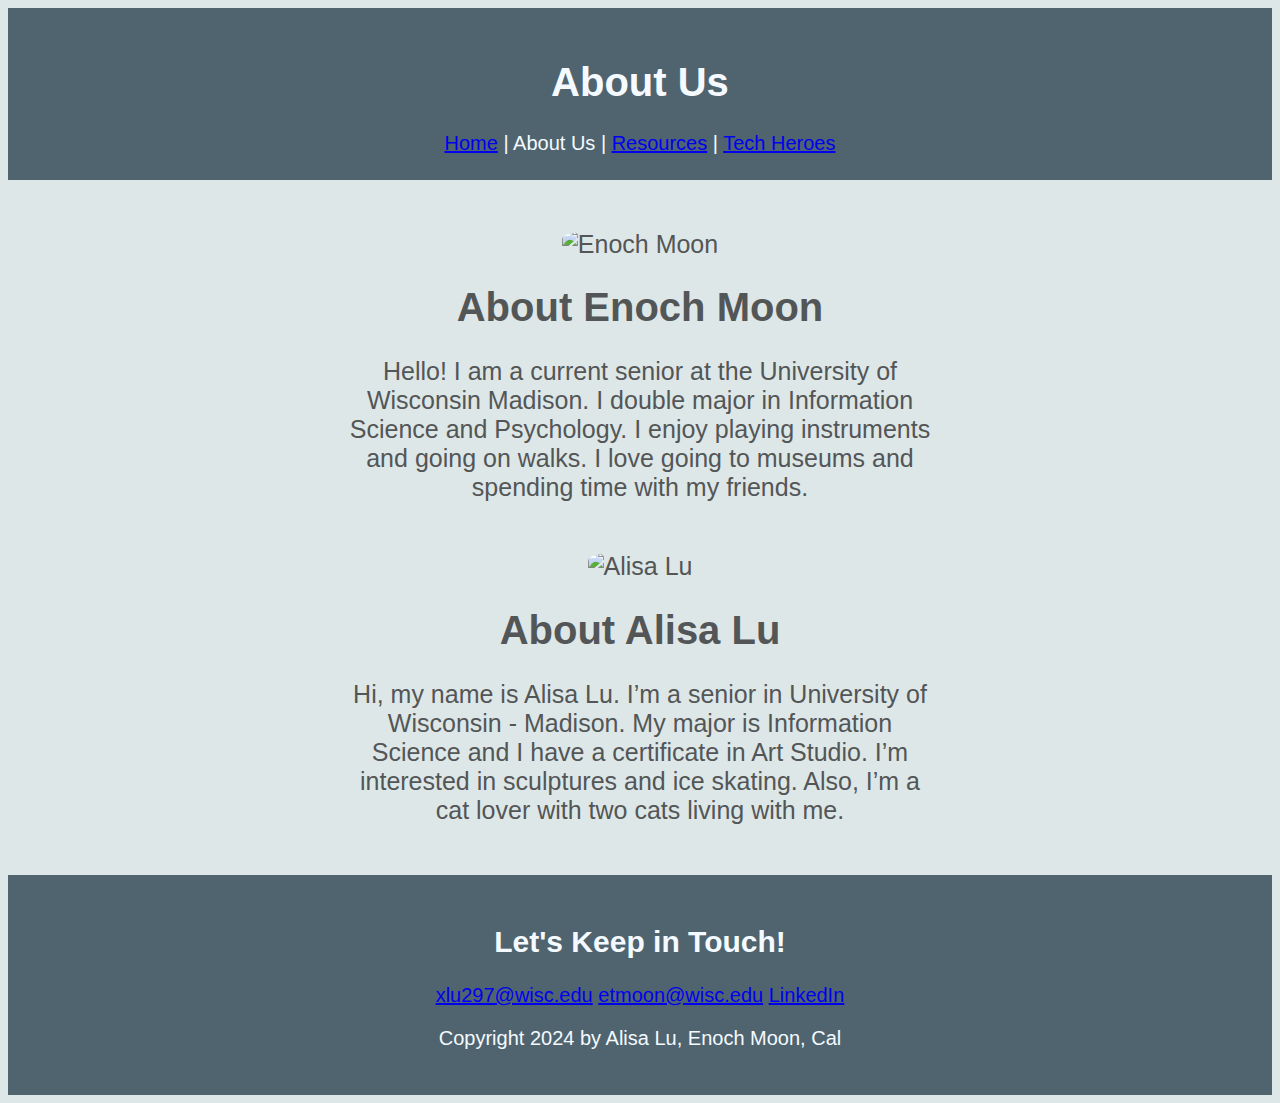
==== AboutUs.html @ cc0c57d3 "Add files via upload" ====
<!DOCTYPE html>
<html lang="en">

<head>
    <meta charset="UTF-8">
    <link rel="stylesheet" href="stylepage.css">
    <title>About Enoch</title>
</head>

<body>
    <header>
        <!-- Website heading -->
        <h1>About Us</h1>

        <!-- Navigation for webpage -->
        <a href="TeachableMachines.html">Home</a> | About Us | 
        <a href="Resources.html">Resources</a> | <a href="TechHeroes.html">Tech Heroes</a>
    </header>

    <div class="About Enoch">
        <!-- Information about Enoch Moon -->
        <img class="EnochProfile-img" src="Images/EnochPic.jpg" alt="Enoch Moon" width=".25">
        <h1 id="Name">About Enoch Moon</h1>
        <p>Hello! I am a current senior at the University of Wisconsin Madison. I double major in Information Science
            and Psychology. I enjoy playing instruments and going on walks. I love going to museums and spending time
            with
            my friends.
        </p>
    </div>

    <div class="About Alisa">
        <!-- Information about Alisa Lu -->
        <img class="AlisaProfile-img" src="Images/AlisaPic.jpg" alt="Alisa Lu" width=".25">
        <h1 id="Name">About Alisa Lu</h1>
        <p>Hi, my name is Alisa Lu. I’m a senior in University of Wisconsin - Madison. My major is Information Science
            and I have a certificate in Art Studio. I’m interested in sculptures and ice skating. Also, I’m a cat lover
            with two cats living with me.
        </p>
    </div>

    <div class="About Cal">
        <!-- Information about Cal-->
    </div>

    <footer>
        <h2>Let's Keep in Touch!</h2>

        <div>
            <a href="mailto:xlu297@wisc.edu">xlu297@wisc.edu</a>
            <a href="mailto:etmoon@wisc.edu">etmoon@wisc.edu</a>
            <a href="https://www.linkedin.com/in/enoch-moon-6768a1240/">LinkedIn</a>
        </div>

        <p>Copyright 2024 by Alisa Lu, Enoch Moon, Cal</p>

    </footer>

</body>

</html>
---- stylepage.css ----
/* Color Palette
#F4FAFF - Alice Blue
#DEE7E7 - Platunum
#B7ADCF - Thistle
#4F646F - Payne's gray
#535657 - Davy's gray
*/

/* Global styles
---------------------------- */
* {
    font-family: 'Gill Sans', 'Gill Sans MT', Calibri, 'Trebuchet MS', sans-serif;
}

header,
footer {
    text-align: center;
    margin: 0 auto;
    padding: 25px;
    background-color: #4F646F;
    color: #F4FAFF;
}

body {
    background-color: #DEE7E7;
    color: #535657;
    font-size: 20px;
}

/* Navigation buttons */
a:hover {
    color: #B7ADCF;
}

/* About Me
---------------------------- */
.About {
    text-align: center;
    font-size: 25px;
    margin: 50px;
}

.EnochProfile-img {
    width: 200px;
    border-radius: 30%;
}

.AlisaProfile-img {
    width: 275px;
    border-radius: 30%;
}

#Name {
    font-size: 40px;
}

.About p {
    max-width: 600px;
    margin: 0 auto;
}

/* Resources
---------------------------- */
.Resource {
    overflow: auto;
}

.Resource h1 {
    font-size: 30px;
}

.Resource p {
    font-size: 30px;
}

.col-left {
    width: 30%;
    float: left;
    min-height: 175px;
    padding-left: 15px;
    padding-top: 15px;
}

.col-right {
    width: 66%;
    float: left;
    min-height: 175px;
    padding-left: 15px;
}

/* Tech Heros
---------------------------- */
.LannySmoot p,
.MarquesBrownlee p {
    font-size: 25px;
    max-width: 800px;
    margin: 0 auto;
}

.LannySmoot {
    text-align: center;
    margin-top: 30px;
    margin-left: 20px;
    margin-right: 20px;
}

.LannySmoot-img {
    margin: 20px;
    width: 400px;
    border-radius: 30%;
}

.MarquesBrownlee {
    text-align: center;
    margin-bottom: 30px;
    margin-left: 20px;
    margin-right: 20px;
}

.MarquesBrownlee-img {
    margin: 20px;
    width: 300px;
    border-radius: 30%;
}

.video {
    padding-top: 20px;
}
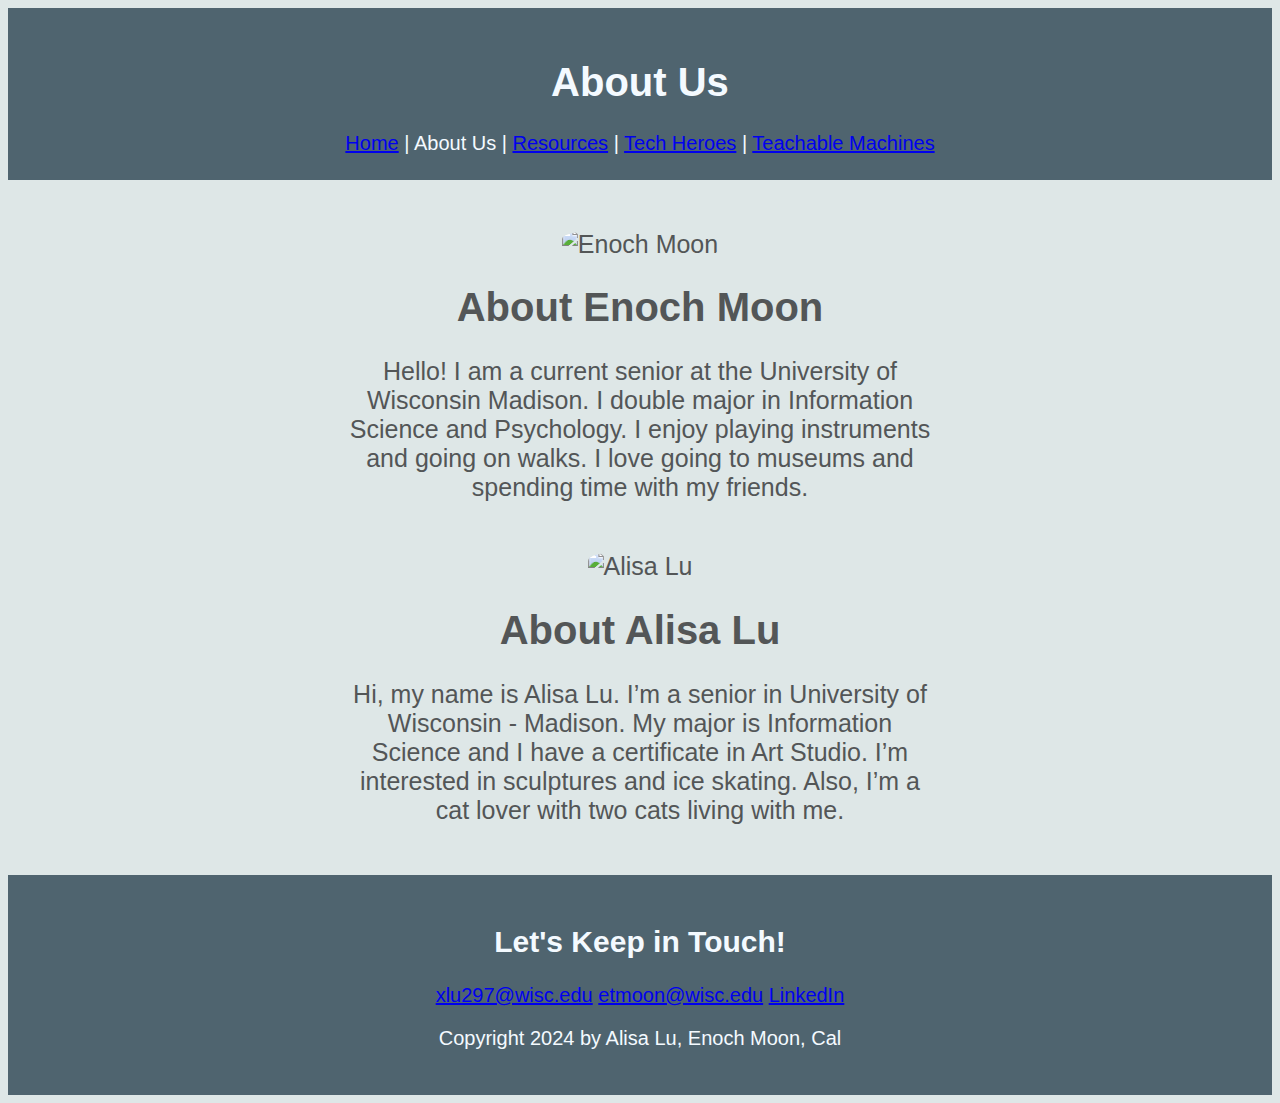
==== commit fca7e05e: "Add files via upload" ====
--- a/AboutUs.html
+++ b/AboutUs.html
@@ -4,7 +4,7 @@
 <head>
     <meta charset="UTF-8">
     <link rel="stylesheet" href="stylepage.css">
-    <title>About Enoch</title>
+    <title>About Us</title>
 </head>
 
 <body>
@@ -13,8 +13,8 @@
         <h1>About Us</h1>
 
         <!-- Navigation for webpage -->
-        <a href="TeachableMachines.html">Home</a> | About Us | 
-        <a href="Resources.html">Resources</a> | <a href="TechHeroes.html">Tech Heroes</a>
+        <a href="Home.html">Home</a> | About Us | 
+        <a href="Resources.html">Resources</a> | <a href="TechHeroes.html">Tech Heroes</a> | <a href="TeachableMachines.html">Teachable Machines</a>
     </header>
 
     <div class="About Enoch">
--- a/stylepage.css
+++ b/stylepage.css
@@ -31,6 +31,24 @@
 a:hover {
     color: #B7ADCF;
 }
+
+/* Home Page
+---------------------------- */
+.welcome {
+    text-align: center;
+    padding-left: 250px;
+    padding-right: 250px;
+}
+
+/* Increase the size of 'Home-img' */
+.Home-img {
+    display: block; /* Makes the image behave like a block for easier centering */
+    margin: 20px auto; /* Centers the image horizontally and adds some spacing */
+    width: 50%; /* Adjust the percentage as needed for the size you want */
+    max-width: 100%; /* Ensures it doesn't overflow its container */
+}
+
+
 
 /* About Me
 ---------------------------- */
@@ -125,4 +143,11 @@
 
 .video {
     padding-top: 20px;
+}
+
+/* TeachingMachines Page
+---------------------------- */
+.project-statements, .embedded-video, .ML-application-experiments, .reflections {
+    padding-left: 250px;
+    padding-right: 250px;
 }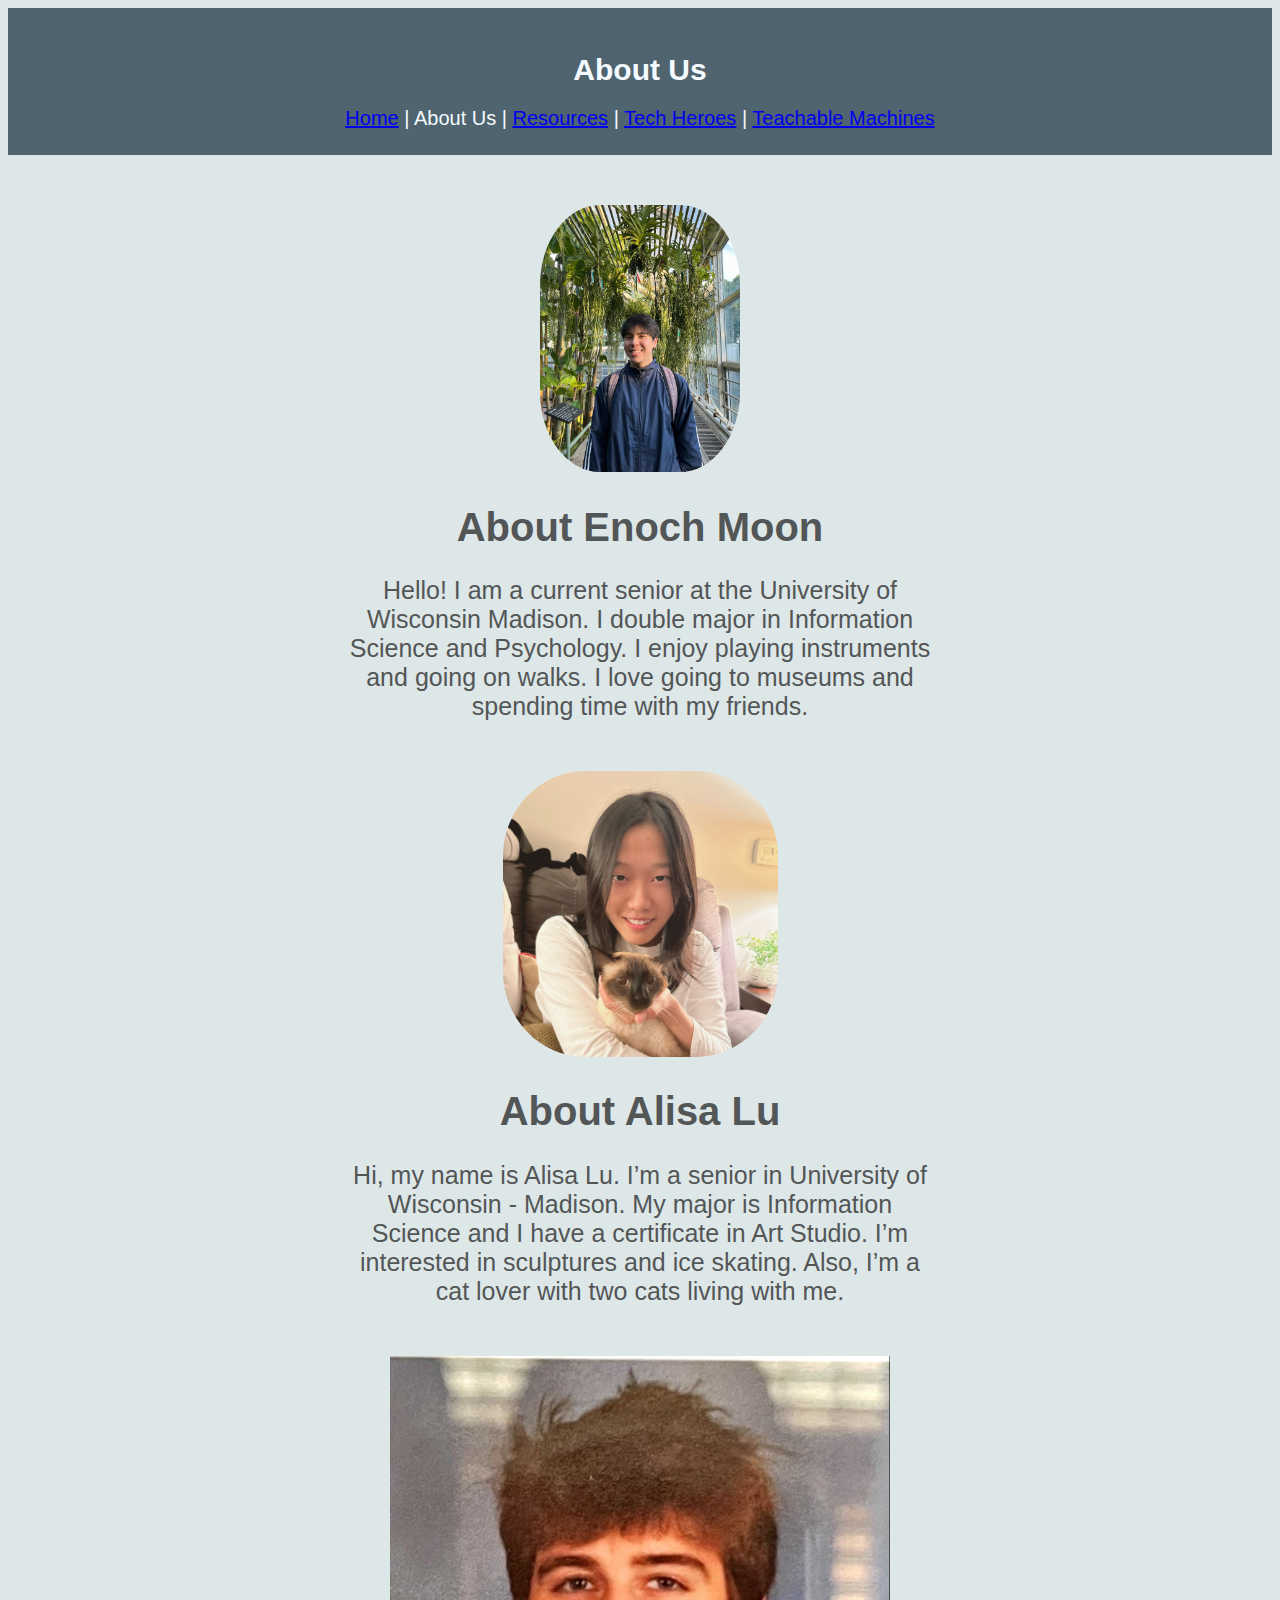
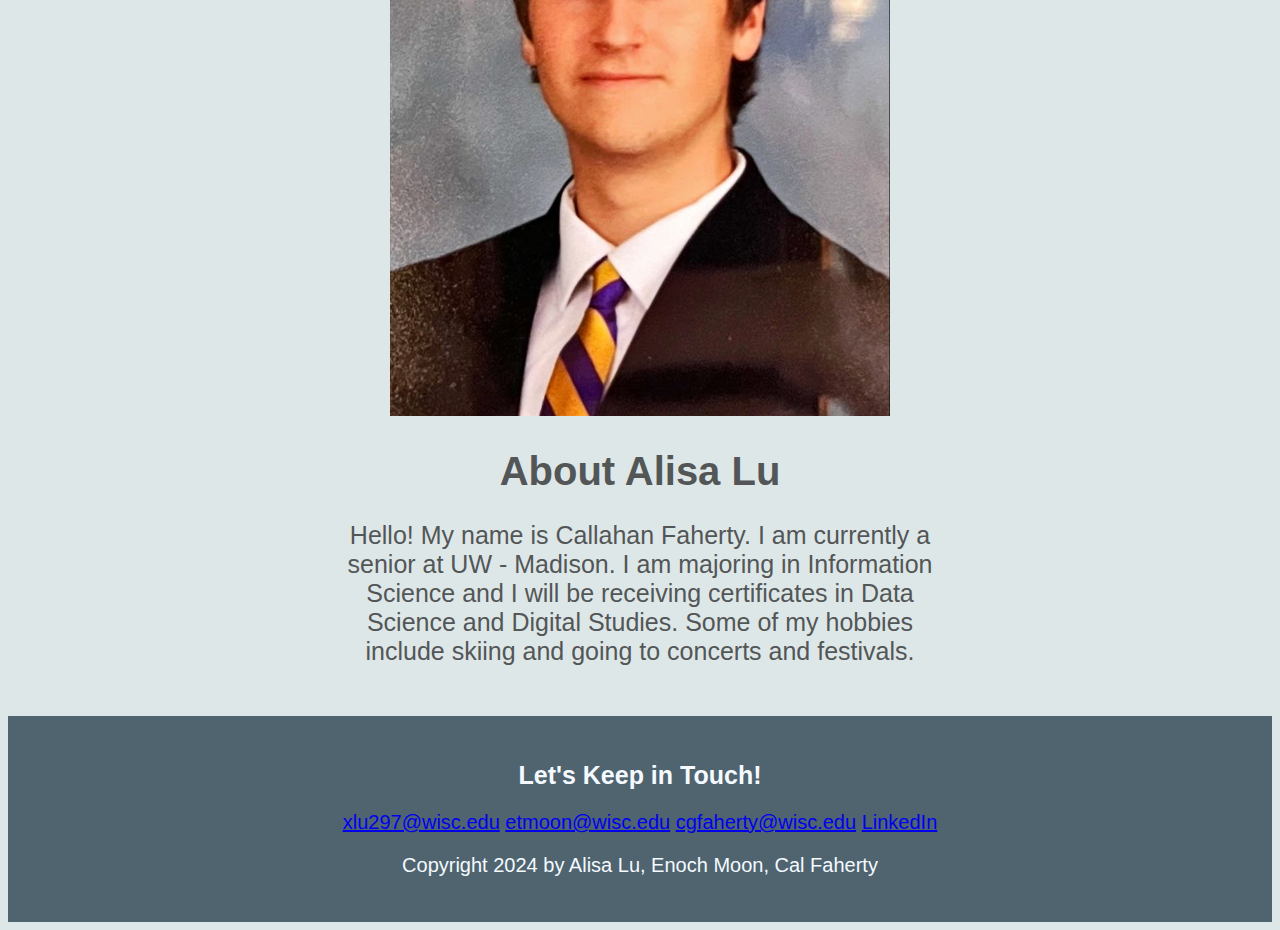
==== commit de065abd: "Cal Profile, Reflection" ====
--- a/AboutUs.html
+++ b/AboutUs.html
@@ -39,7 +39,13 @@
     </div>
 
     <div class="About Cal">
-        <!-- Information about Cal-->
+        <!-- Information about Cal Faherty-->
+        <img class="CalProfile-img" src="Images/CalPic.jpeg" alt="Cal Faherty" width=".25">
+        <h1 id="Name">About Alisa Lu</h1>
+        <p>Hello! My name is Callahan Faherty. I am currently a senior at UW - Madison. I am majoring in Information Science
+    		and I will be receiving certificates in Data Science and Digital Studies. Some of my hobbies include skiing and going 
+    		to concerts and festivals. 
+        </p>
     </div>
 
     <footer>
@@ -48,10 +54,11 @@
         <div>
             <a href="mailto:xlu297@wisc.edu">xlu297@wisc.edu</a>
             <a href="mailto:etmoon@wisc.edu">etmoon@wisc.edu</a>
+            <a href="mailto:cgfaherty@wisc.edu">cgfaherty@wisc.edu</a>
             <a href="https://www.linkedin.com/in/enoch-moon-6768a1240/">LinkedIn</a>
         </div>
 
-        <p>Copyright 2024 by Alisa Lu, Enoch Moon, Cal</p>
+        <p>Copyright 2024 by Alisa Lu, Enoch Moon, Cal Faherty</p>
 
     </footer>
 
--- a/stylepage.css
+++ b/stylepage.css
@@ -27,6 +27,22 @@
     font-size: 20px;
 }
 
+h1 {
+    font-size: 30px;
+}
+
+h2 {
+    font-size: 25px;
+}
+
+h3 {
+    font-size: 20px;
+}
+
+img {
+    width: 500px;
+}
+
 /* Navigation buttons */
 a:hover {
     color: #B7ADCF;
@@ -42,10 +58,14 @@
 
 /* Increase the size of 'Home-img' */
 .Home-img {
-    display: block; /* Makes the image behave like a block for easier centering */
-    margin: 20px auto; /* Centers the image horizontally and adds some spacing */
-    width: 50%; /* Adjust the percentage as needed for the size you want */
-    max-width: 100%; /* Ensures it doesn't overflow its container */
+    display: block;
+    /* Makes the image behave like a block for easier centering */
+    margin: 20px auto;
+    /* Centers the image horizontally and adds some spacing */
+    width: 50%;
+    /* Adjust the percentage as needed for the size you want */
+    max-width: 100%;
+    /* Ensures it doesn't overflow its container */
 }
 
 
@@ -81,10 +101,6 @@
 ---------------------------- */
 .Resource {
     overflow: auto;
-}
-
-.Resource h1 {
-    font-size: 30px;
 }
 
 .Resource p {
@@ -147,7 +163,10 @@
 
 /* TeachingMachines Page
 ---------------------------- */
-.project-statements, .embedded-video, .ML-application-experiments, .reflections {
+.project-statements,
+.embedded-video,
+.ML-application-experiments,
+.reflections {
     padding-left: 250px;
     padding-right: 250px;
 }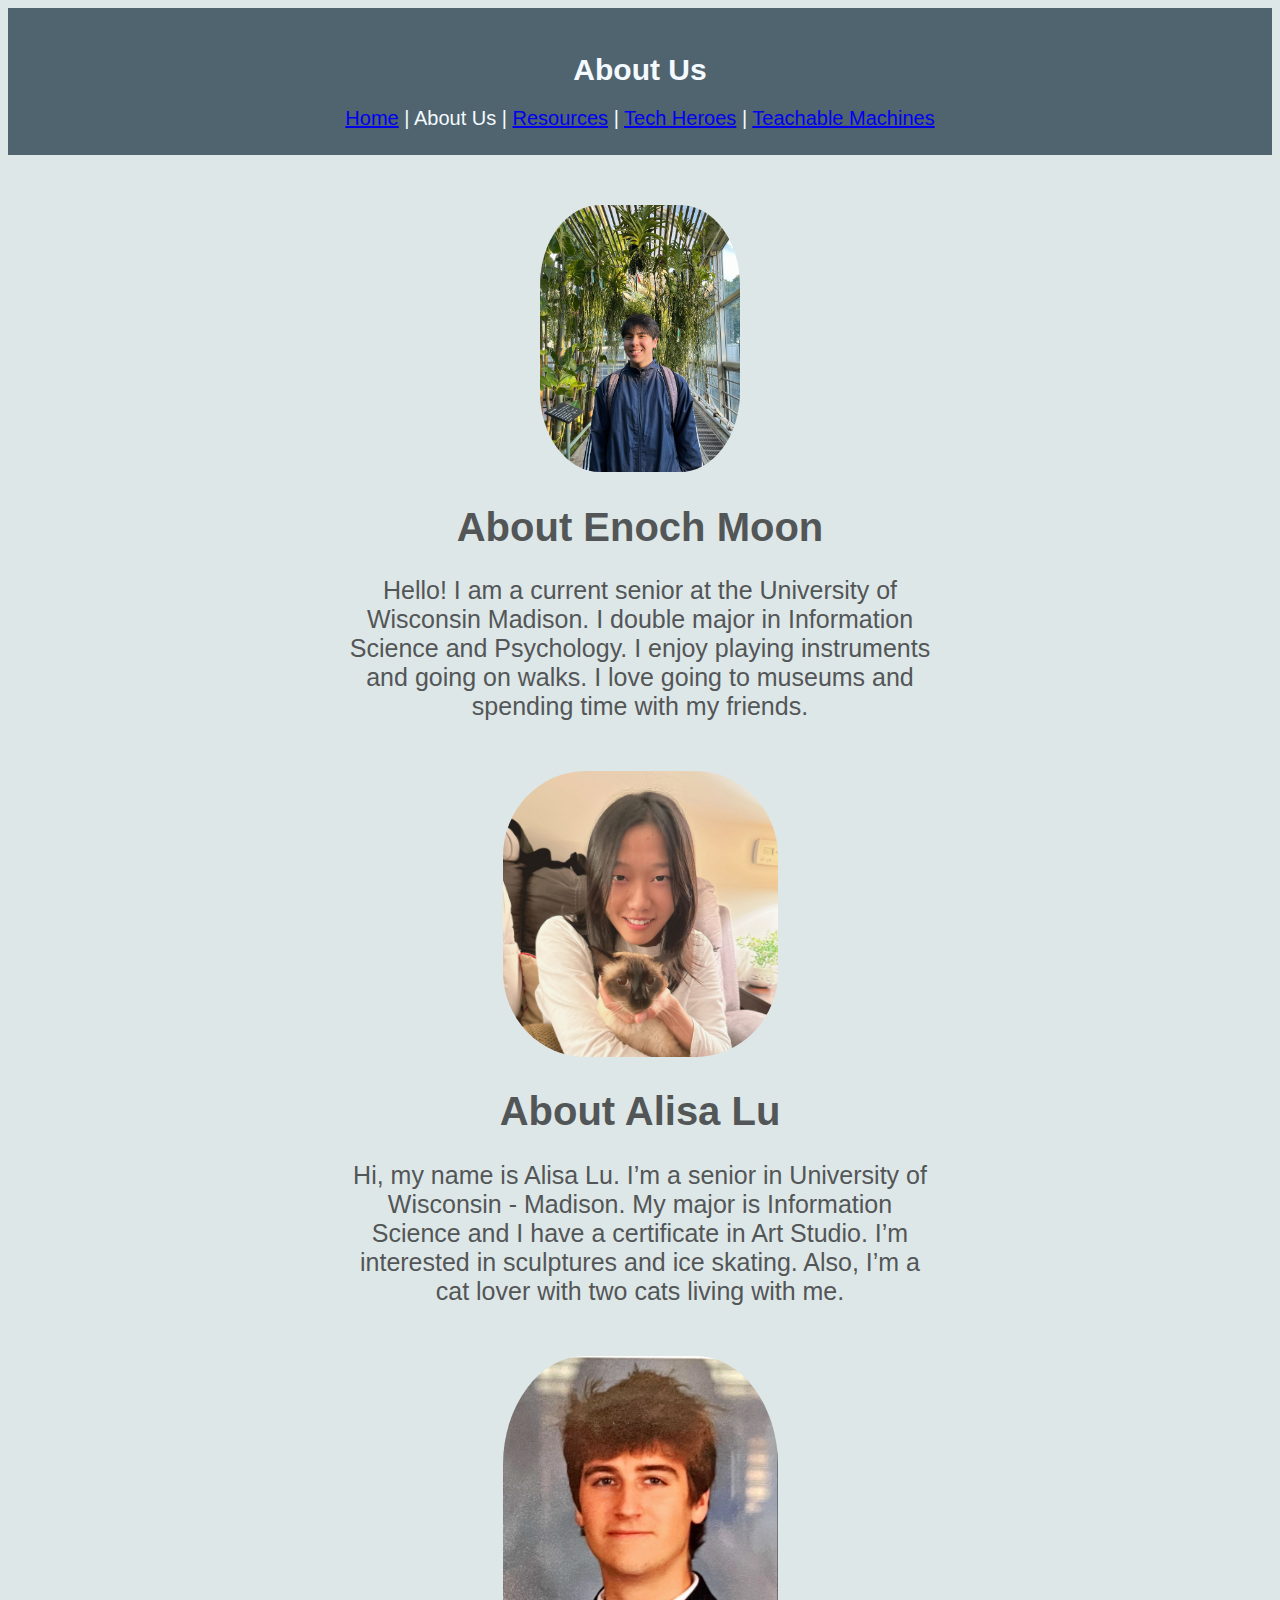
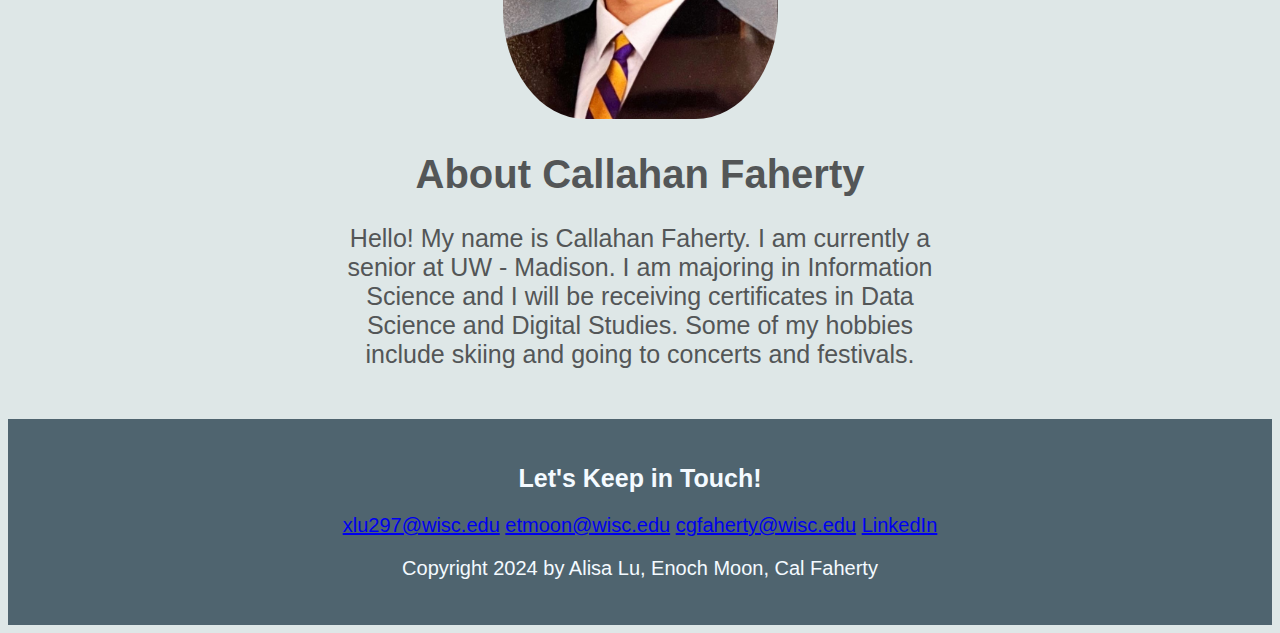
==== commit 0a917eb9: "About mistake fix" ====
--- a/AboutUs.html
+++ b/AboutUs.html
@@ -41,7 +41,7 @@
     <div class="About Cal">
         <!-- Information about Cal Faherty-->
         <img class="CalProfile-img" src="Images/CalPic.jpeg" alt="Cal Faherty" width=".25">
-        <h1 id="Name">About Alisa Lu</h1>
+        <h1 id="Name">About Callahan Faherty</h1>
         <p>Hello! My name is Callahan Faherty. I am currently a senior at UW - Madison. I am majoring in Information Science
     		and I will be receiving certificates in Data Science and Digital Studies. Some of my hobbies include skiing and going 
     		to concerts and festivals. 
--- a/stylepage.css
+++ b/stylepage.css
@@ -88,6 +88,11 @@
     border-radius: 30%;
 }
 
+.CalProfile-img {
+    width: 275px;
+    border-radius: 30%;
+}
+
 #Name {
     font-size: 40px;
 }
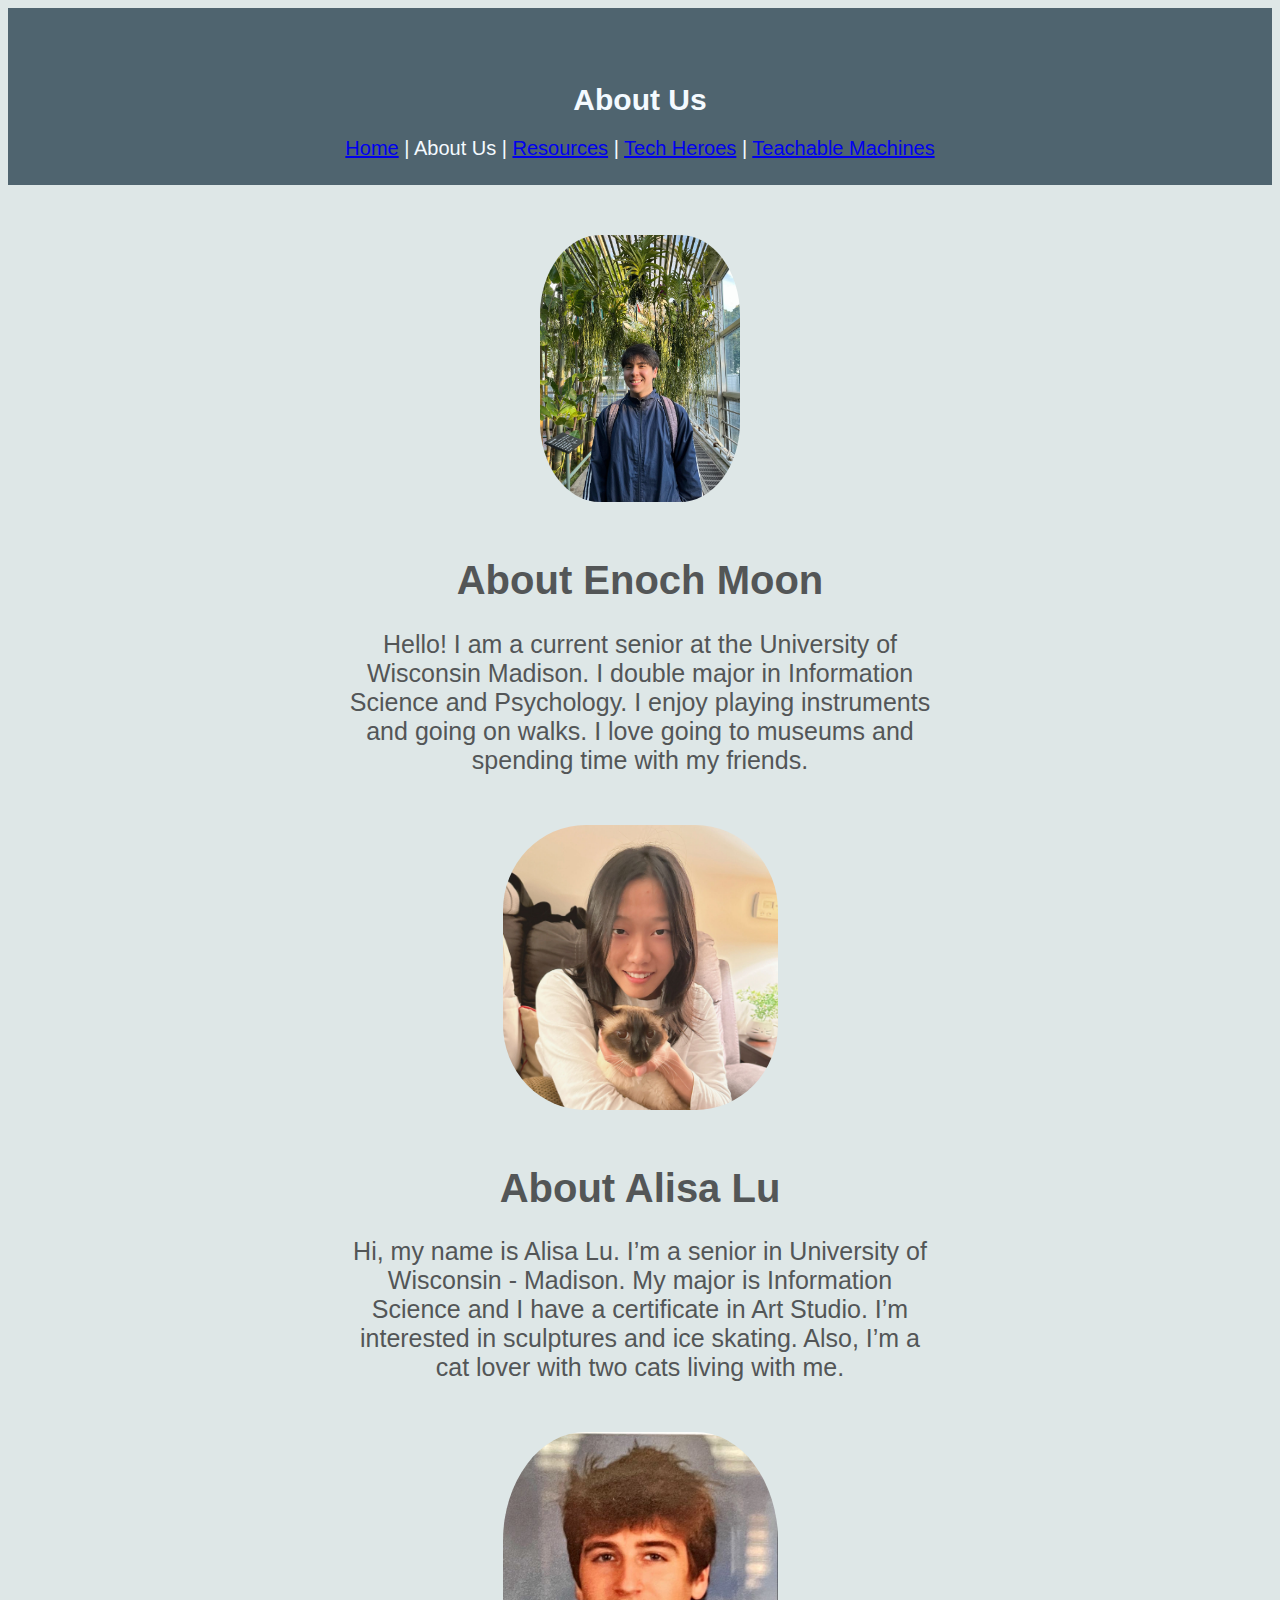
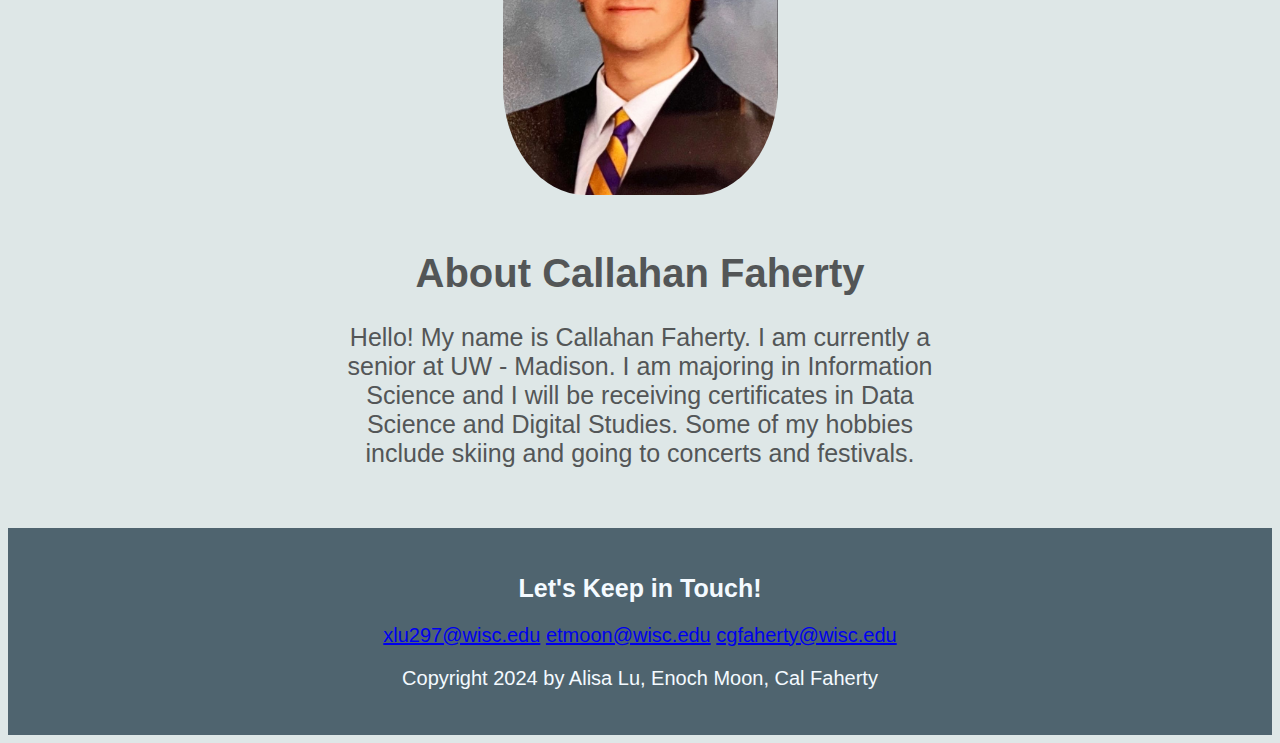
==== commit 8efe129c: "Update AboutUs.html" ====
--- a/AboutUs.html
+++ b/AboutUs.html
@@ -55,7 +55,6 @@
             <a href="mailto:xlu297@wisc.edu">xlu297@wisc.edu</a>
             <a href="mailto:etmoon@wisc.edu">etmoon@wisc.edu</a>
             <a href="mailto:cgfaherty@wisc.edu">cgfaherty@wisc.edu</a>
-            <a href="https://www.linkedin.com/in/enoch-moon-6768a1240/">LinkedIn</a>
         </div>
 
         <p>Copyright 2024 by Alisa Lu, Enoch Moon, Cal Faherty</p>
@@ -64,4 +63,4 @@
 
 </body>
 
-</html>+</html>
--- a/stylepage.css
+++ b/stylepage.css
@@ -21,6 +21,10 @@
     color: #F4FAFF;
 }
 
+footer {
+    margin-top: 60px;
+}
+
 body {
     background-color: #DEE7E7;
     color: #535657;
@@ -28,6 +32,7 @@
 }
 
 h1 {
+    margin-top: 50px;
     font-size: 30px;
 }
 
@@ -41,6 +46,25 @@
 
 img {
     width: 500px;
+}
+
+ol {
+    list-style-type: decimal;
+    /* Keeps the numbering */
+    padding: 0;
+    /* Removes default padding */
+    display: flex;
+    /* Aligns items horizontally */
+    flex-wrap: wrap;
+    /* Allows wrapping if needed */
+    gap: 10px;
+    /* Adds spacing between items */
+}
+
+li {
+    align-items: center;
+    /* Vertically centers number and image */
+    margin: 0 10px;
 }
 
 /* Navigation buttons */
@@ -52,8 +76,8 @@
 ---------------------------- */
 .welcome {
     text-align: center;
-    padding-left: 250px;
-    padding-right: 250px;
+    padding-left: 15vw;
+    padding-right: 15vw;
 }
 
 /* Increase the size of 'Home-img' */
@@ -117,7 +141,7 @@
     float: left;
     min-height: 175px;
     padding-left: 15px;
-    padding-top: 15px;
+    padding-top: 30px;
 }
 
 .col-right {
@@ -125,6 +149,7 @@
     float: left;
     min-height: 175px;
     padding-left: 15px;
+    padding-top: 30px;
 }
 
 /* Tech Heros
@@ -172,6 +197,6 @@
 .embedded-video,
 .ML-application-experiments,
 .reflections {
-    padding-left: 250px;
-    padding-right: 250px;
+    padding-left: 15vw;
+    padding-right: 15vw;
 }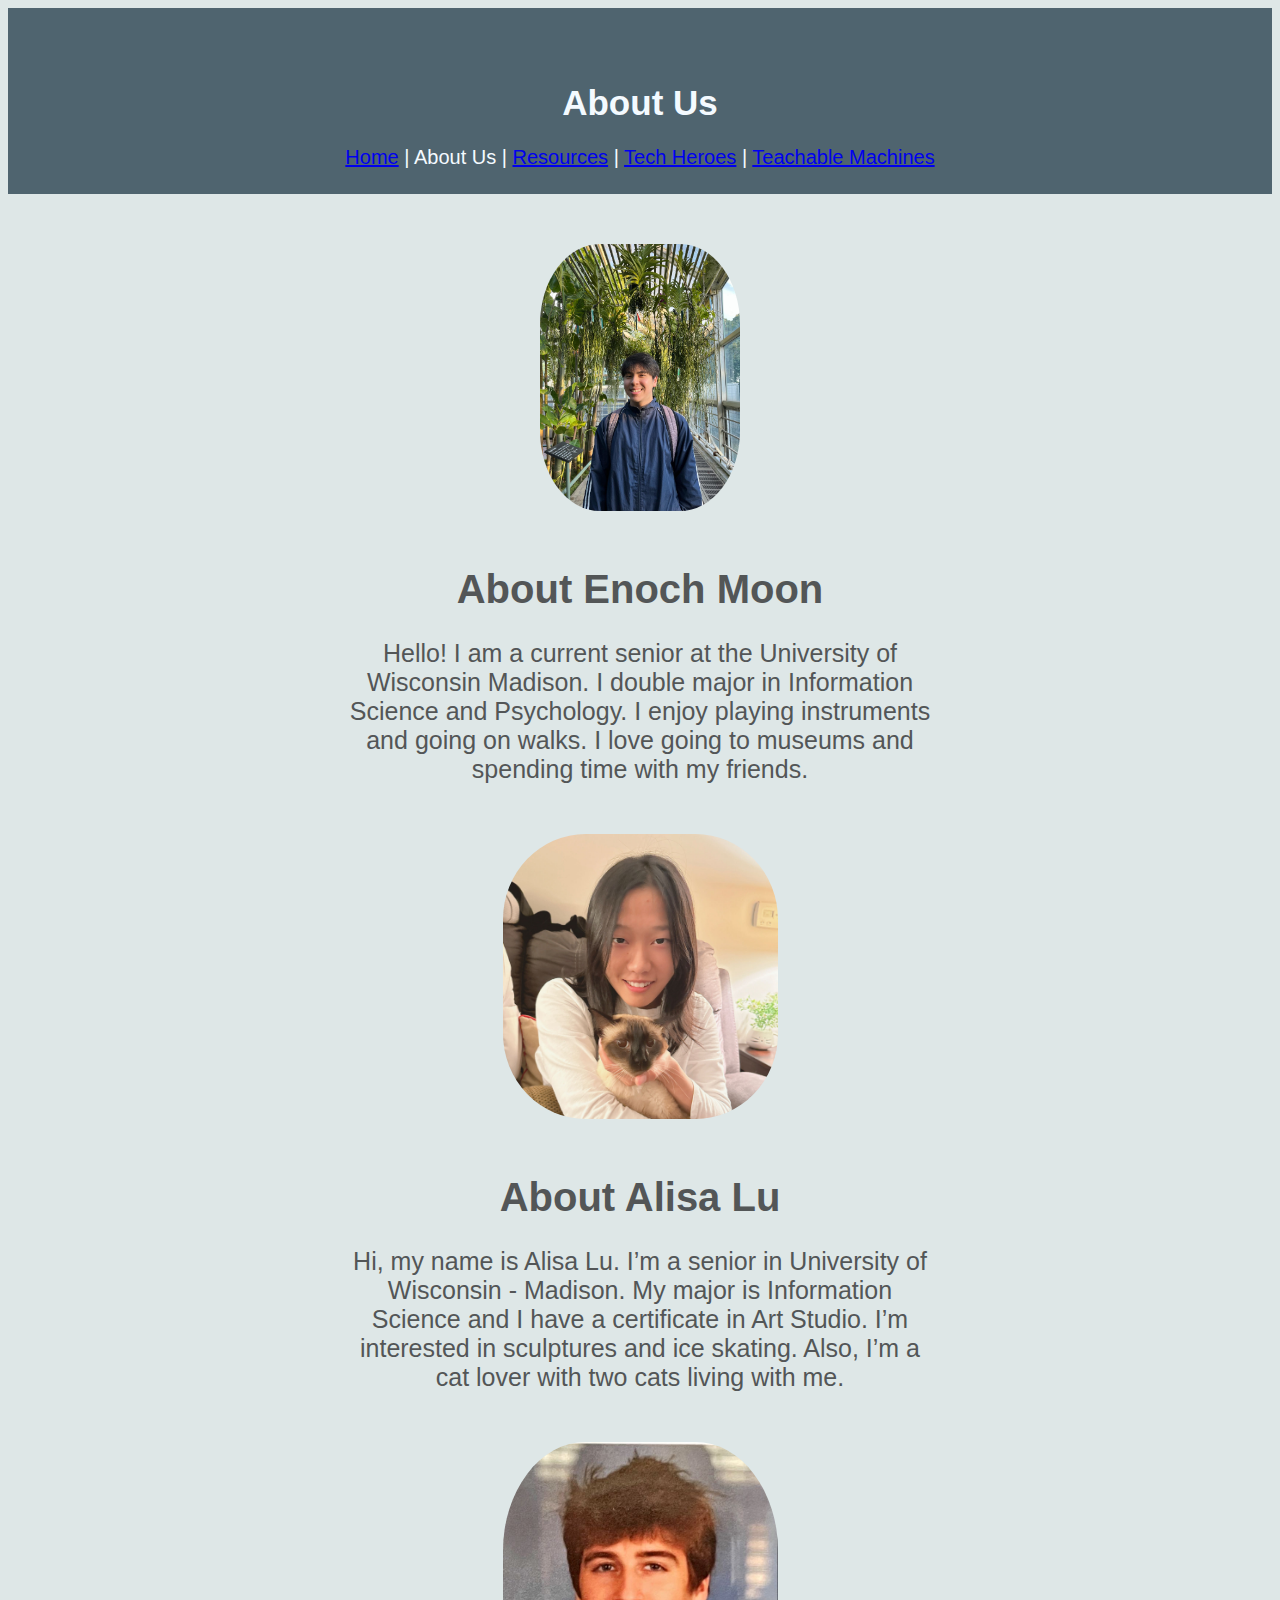
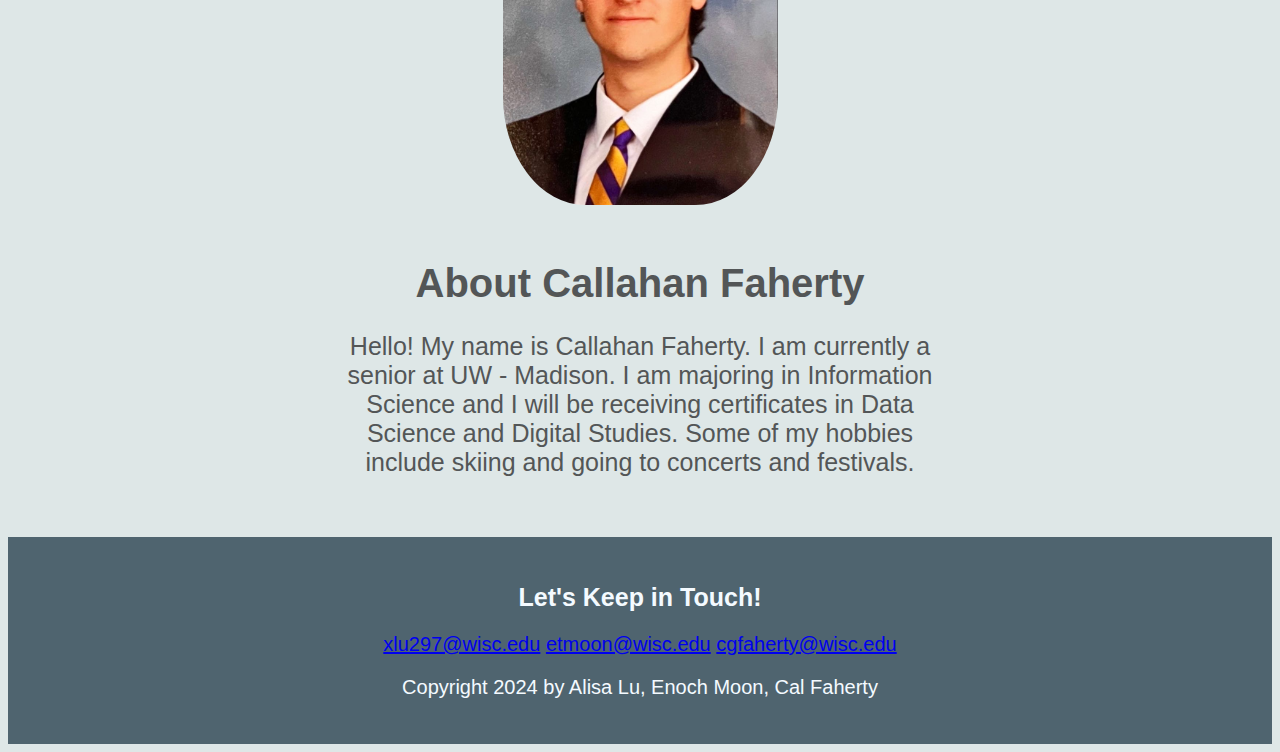
==== commit 8a65521f: "some modification for css" ====
--- a/AboutUs.html
+++ b/AboutUs.html
@@ -13,8 +13,9 @@
         <h1>About Us</h1>
 
         <!-- Navigation for webpage -->
-        <a href="Home.html">Home</a> | About Us | 
-        <a href="Resources.html">Resources</a> | <a href="TechHeroes.html">Tech Heroes</a> | <a href="TeachableMachines.html">Teachable Machines</a>
+        <a href="index.html">Home</a> | About Us |
+        <a href="Resources.html">Resources</a> | <a href="TechHeroes.html">Tech Heroes</a> | <a
+            href="TeachableMachines.html">Teachable Machines</a>
     </header>
 
     <div class="About Enoch">
@@ -42,9 +43,11 @@
         <!-- Information about Cal Faherty-->
         <img class="CalProfile-img" src="Images/CalPic.jpeg" alt="Cal Faherty" width=".25">
         <h1 id="Name">About Callahan Faherty</h1>
-        <p>Hello! My name is Callahan Faherty. I am currently a senior at UW - Madison. I am majoring in Information Science
-    		and I will be receiving certificates in Data Science and Digital Studies. Some of my hobbies include skiing and going 
-    		to concerts and festivals. 
+        <p>Hello! My name is Callahan Faherty. I am currently a senior at UW - Madison. I am majoring in Information
+            Science
+            and I will be receiving certificates in Data Science and Digital Studies. Some of my hobbies include skiing
+            and going
+            to concerts and festivals.
         </p>
     </div>
 
@@ -63,4 +66,4 @@
 
 </body>
 
-</html>
+</html>--- a/stylepage.css
+++ b/stylepage.css
@@ -33,7 +33,7 @@
 
 h1 {
     margin-top: 50px;
-    font-size: 30px;
+    font-size: 35px;
 }
 
 h2 {
@@ -76,8 +76,13 @@
 ---------------------------- */
 .welcome {
     text-align: center;
-    padding-left: 15vw;
-    padding-right: 15vw;
+    font-size: 25px;
+    padding-left: 250px;
+    padding-right: 250px;
+}
+
+.welcome h2 {
+    font-size: 35px;
 }
 
 /* Increase the size of 'Home-img' */
@@ -86,7 +91,7 @@
     /* Makes the image behave like a block for easier centering */
     margin: 20px auto;
     /* Centers the image horizontally and adds some spacing */
-    width: 50%;
+    width: 45%;
     /* Adjust the percentage as needed for the size you want */
     max-width: 100%;
     /* Ensures it doesn't overflow its container */
@@ -197,6 +202,10 @@
 .embedded-video,
 .ML-application-experiments,
 .reflections {
-    padding-left: 15vw;
-    padding-right: 15vw;
+    padding-left: 250px;
+    padding-right: 250px;
+}
+
+.TeachableMachines h1 {
+    font-size: 30px;
 }